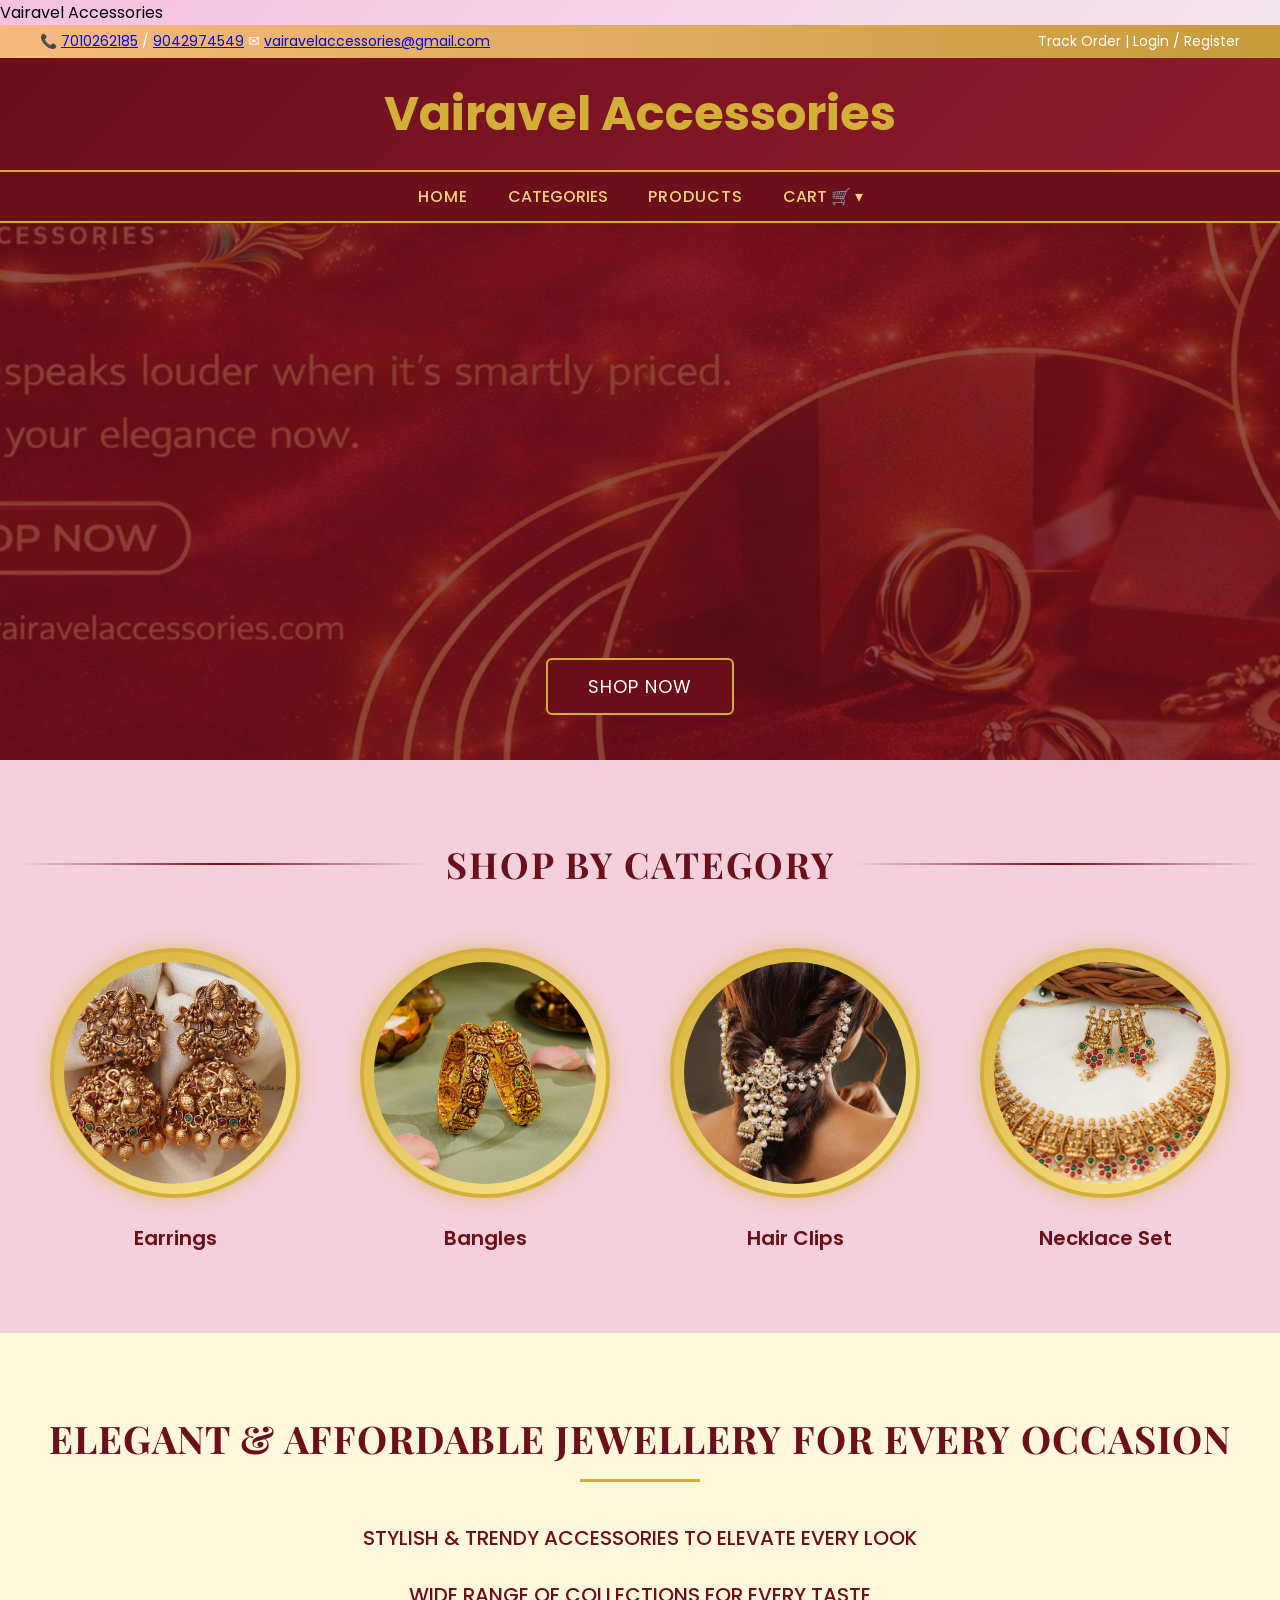
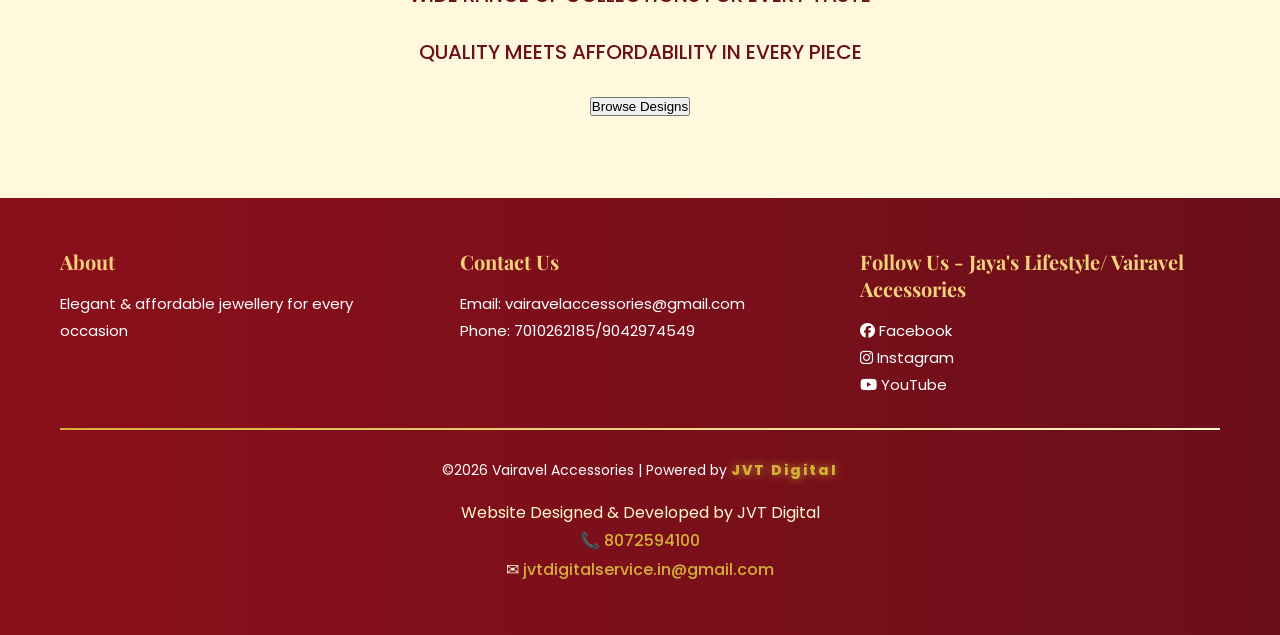
==== index.html @ 4d1705d9 "Add files via upload Upload Website" ====
<!DOCTYPE html>
<html lang="en">
<head>
<meta charset="UTF-8">
<meta name="viewport" content="width=device-width, initial-scale=1.0">
<title>Vairavel Accessories</title>

<!-- Google Fonts -->
<link href="https://fonts.googleapis.com/css2?family=Great+Vibes&family=Playfair+Display:wght@500;700&family=Poppins:wght@300;400;500&display=swap" rel="stylesheet">

<!-- Font Awesome for social icons -->
<link rel="stylesheet" href="https://cdnjs.cloudflare.com/ajax/libs/font-awesome/6.4.0/css/all.min.css">

<link rel="stylesheet" href="style.css">
</head>

<body>

  <body>

<div class="loader">Vairavel Accessories</div>

<div class="top-bar">
  <div>
    📞 <a href="tel:7010262185" class="social-icon">7010262185</a> /
    <a href="tel:9042974549" class="social-icon">9042974549</a>
    ✉ <a href="mailto:vairavelaccessories@gmail.com" class="social-icon">vairavelaccessories@gmail.com</a>
  </div>
  <div>Track Order | Login / Register</div>
</div>

<header class="main-header">
  <h1 class="gold-shimmer">Vairavel Accessories</h1>
</header>

<nav class="navbar">
  <ul>
    <li><a href="index.html">HOME</a></li>
    <li>CATEGORIES</li>
    <li> <a href="products.html">PRODUCTS</a></li>
    <li>CART 🛒 ▾</li>
  </ul>
</nav>

<section class="banner">

  <img src="images/banner.jpg" alt="Banner" class="banner-img">

  <div class="banner-overlay"></div>

  <div class="banner-content">
    <a href="products.html" class="banner-btn" id="shopBtn">SHOP NOW</a>
  </div>

</section>

<section class="category reveal">
  <div class="category-heading">
    <hr>
    <h2 class="wine-heading gold-shimmer">SHOP BY CATEGORY</h2>
    <hr>
  </div>

  <div class="cat-grid">
    <div class="cat-card">
      <img src="images/earrings.jpg">
      <p>Earrings</p>
    </div>
    <div class="cat-card">
      <img src="images/bangles.jpg">
      <p>Bangles</p>
    </div>
    <div class="cat-card">
      <img src="images/hairclips.jpg">
      <p>Hair Clips</p>
    </div>
    <div class="cat-card">
      <img src="images/necklace.jpg">
      <p>Necklace Set</p>
    </div>
  </div>
</section>

<section class="about reveal">
  <h2 class="gold-shimmer">ELEGANT & AFFORDABLE JEWELLERY FOR EVERY OCCASION</h2>
  <div class="points">
    <p>STYLISH & TRENDY ACCESSORIES TO ELEVATE EVERY LOOK</p>
    <p>WIDE RANGE OF COLLECTIONS FOR EVERY TASTE</p>
    <p>QUALITY MEETS AFFORDABILITY IN EVERY PIECE</p>
  </div>
  <button class="browse-btn">Browse Designs</button>
</section>

<footer class="footer reveal">
  <div class="footer-columns">
    <div class="footer-col">
      <h3>About</h3>
      <p>Elegant & affordable jewellery for every occasion</p>
    </div>

    <div class="footer-col">
      <h3>Contact Us</h3>
      <p>Email: <a href="mailto:vairavelaccessories@gmail.com" class="social-icon">vairavelaccessories@gmail.com</a></p>
      <p>Phone: <a href="tel:7010262185/9042974549" class="social-icon">7010262185/9042974549</a></p>
    </div>

    <div class="footer-col">
      <h3>Follow Us - Jaya's Lifestyle/ Vairavel Accessories</h3>
      <a href="#" class="social-icon"><i class="fab fa-facebook"></i> Facebook</a><br>
      <a href="#" class="social-icon"><i class="fab fa-instagram"></i> Instagram</a><br>
      <a href="#" class="social-icon"><i class="fab fa-youtube"></i> YouTube</a>
    </div>
  </div>

  <hr class="footer-line">
 
<p class="copy">
©2026 Vairavel Accessories | Powered by <span class="jvt">JVT Digital</span>
</p>

<div class="dev-contact">

<p>Website Designed & Developed by JVT Digital</p>

<p>
📞 <a href="tel:8072594100">8072594100</a>
</p>

<p>
✉ <a href="mailto:jvtdigitalservice.in@gmail.com">
jvtdigitalservice.in@gmail.com
</a>
</p>

</div>

</footer>

<script src="script.js"></script>
</body>
</html>
---- style.css ----
/* RESET */
*{
  margin:0;
  padding:0;
  box-sizing:border-box;
  scroll-behavior:smooth;
}



/* TOP BAR */
.top-bar{
  background:linear-gradient(to right,#f7ba81,#c89b3c);
  color:white;
  display:flex;
  justify-content:space-between;
  padding:6px 40px;
  font-family:Poppins;
  font-size:14px;
}

/* HEADER */
.main-header{
  text-align:center;
  padding:20px 0;
  background:linear-gradient(135deg,#6b0f1a,#8e1b2c);
}
.main-header h1{
  font-size:48px;
  color:#d4af37;
}

/* NAVBAR */
.navbar{
  width: 100%;
  background:#6b0f1a;
  border-top:2px solid #d4af37;
  border-bottom:2px solid #d4af37;
}
.navbar ul{
  display:flex;
  justify-content:center;
  gap:40px;
  list-style:none;
  padding:12px 0;
}
.navbar li{
  color:#f5d27a;
  font-family:Poppins;
  font-weight:500;
  cursor:pointer;
  position:relative;
}
.navbar li::after{
  content:"";
  position:absolute;
  left:0;
  bottom:-6px;
  width:0%;
  height:3px;
  background:#d4af37;
  transition:0.3s;
}
.navbar li:hover::after{
  width:100%;
}

/* BANNER FIXED */

/* HERO BANNER */
.banner{
  position:relative;
  width: 100vw;
  height:auto;
  overflow:hidden;
  text-align: center;
  background: rgba(124, 27, 39, 0.75);
}

.banner-img{  
  position: relative;
  top: 50%;
  width:100%;
  transform: translate(-50%,-50%) ;
  height:auto;
  object-fit:cover;
  object-position: center;
  display: block;
  transform:scale(1.5);
  transition:transform 1.2s ease;

}

/* Wine Overlay */
.banner-overlay{
  position:absolute;
  top:0;
  left:0;
  width:100%;
  height:100%;
  background:rgba(107,15,26,0.75);
  transition:opacity 1s ease;
  z-index:1;
}

/* Banner Content */
.banner-content{
  position:absolute;
  bottom:60px;
  left:50%;
  transform:translateX(-50%);
z-index:2;
}

.banner-btn{
  background:#6b0f1a;
  color:white;
  padding:14px 40px;
  text-decoration:none;
  font-size:18px;
  border:2px solid #d4af37;
  border-radius:6px;
  font-family:Poppins;
  transition:0.4s;
  letter-spacing:1px;
}

.banner-btn:hover{
  background:#d4af37;
  color:#6b0f1a;
  box-shadow:0 0 20px #d4af37;
}

/* When active */
.banner.active .banner-overlay{
  opacity:0;
}

.banner.active .banner-img{
  transform:scale(1.05);
}

/* Category */

/* CATEGORY SECTION FIXED */
.category{
  text-align:center;
  padding:80px 20px;
  background:#f3d0dc;
}

.category-heading{
  display:flex;
  align-items:center;
  justify-content:center;
  gap:20px;
  margin-bottom:60px;
}

.category-heading hr{
  flex:1;
  height:2px;
  border:none;
  background:linear-gradient(to right,transparent,#6b0f1a,transparent);
}

.wine-heading{
  color:#6b0f1a;
  font-family:'Playfair Display';
  font-size:36px;
  letter-spacing:2px;
}

/* GRID FIX */
.cat-grid{
  max-width:1200px;
  margin:0 auto;
  display:flex;
  justify-content:center;
  align-items:center;
  gap:60px;
  flex-wrap:wrap;
}

/* CARD */
.cat-card{
  text-align:center;
  transition:0.4s ease;
}

.cat-card img{
  width:250px;
  height:250px;
  border-radius:50%;
  padding:10px;
  border:4px solid #d4af37;
  background:linear-gradient(145deg,#d4af37,#fbe58d);
  object-fit:cover;
  transition:0.4s;
  box-shadow:0 0 20px rgba(212,175,55,0.6);
}

.cat-card:hover img{
  transform:scale(1.08);
  box-shadow:0 0 40px rgba(212,175,55,1);
}

.cat-card p{
  margin-top:18px;
  font-family:Poppins;
  font-weight:600;
  font-size:20px;
  color:#6b0f1a;
}

/* ABOUT */
.about{
  background:#fff8dc;
  text-align:center;
  padding:80px 20px;
}

.about h2{
  color:#6b0f1a;
  font-family:'Playfair Display';
  font-size:38px;
  margin-bottom:25px;
  letter-spacing:1px;
}

.about h2::after{
  content:"";
  display:block;
  width:120px;
  height:3px;
  background:#d4af37;
  margin:15px auto 40px;
}

.points{
  max-width:800px;
  margin:0 auto;
}

.points p{
  font-family:Poppins;
  font-weight:500;
  color:#6b0f1a;
  font-size:20px;
  margin-bottom:25px;
  line-height:1.6;
}

/* FOOTER SECTION */
.footer{
  background:linear-gradient(90deg,#8b0f1a,#6b0f1a);
  padding:50px 60px;
  color:white;
}

.footer-columns{
  display:flex;
  flex-wrap:wrap;
  justify-content:space-between;
  align-items:flex-start;
  gap:40px;
  max-width:1200px;
  margin:0 auto;
}

.footer-col{
  flex:1;
  min-width:220px;
}

.footer-col h3{
  font-family:'Playfair Display';
  margin-bottom:15px;
  font-size:20px;
  color:#f5d27a;
}

.footer-col p,
.footer-col a{
  font-family:Poppins;
  font-size:15px;
  line-height:1.8;
  color:white;
  text-decoration:none;
}

.footer-col a:hover{
  color:#d4af37;
  transition:0.3s ease;
}

.footer-line{
  border:none;
  height:2px;
  background:linear-gradient(to right,#d4af37,#fffacd);
  margin:30px 0;
}

.copy{
  text-align:center;
  font-family:Poppins;
  font-size:14px;
}

.jvt{
  font-weight:800;
  color:#d4af37;
  letter-spacing:2px;
  text-shadow:0 0 10px rgba(212,175,55,0.8);
}

.copy{
text-align:center;
margin-bottom:18px;   /* creates space below Powered by line */
}

.dev-contact{
text-align:center;
font-size:16px;
color:#fffacd;
line-height:1.8;     /* gives nice spacing inside contact section */
}

.dev-contact a{
color:#d4af37;
text-decoration:none;
font-weight:500;
}

.dev-contact a:hover{
text-decoration:underline;
}

/* RESPONSIVE */
@media(max-width:768px){
  .navbar ul{flex-direction:column;gap:15px;}
  .cat-card img{width:150px;height:150px;}
}

.fade-section{
  opacity:0;
  transform:translateY(60px);
  transition:opacity 1s ease, transform 1s ease;
}

.fade-section.show{
  opacity:1;
  transform:translateY(0);
}


/* ===== SAFE SCROLL FADE ===== */

.reveal {
  opacity: 0;
  transform: translateY(40px);
  transition: opacity 0.8s ease, transform 0.8s ease;
}

.reveal.active {
  opacity: 1;
  transform: translateY(0);
}

/* NAVBAR LINKS FIX */
.navbar a{
  text-decoration:none;
  color:#f5d27a;
  font-family:Poppins;
  font-weight:500;
}

.navbar a:hover{
  color:#d4af37;
}

.navbar li{
  position:relative;
  list-style:none;
}

.navbar li::after{
  content:"";
  position:absolute;
  left:0;
  bottom:-6px;
  width:0%;
  height:3px;
  background:#d4af37;
  transition:0.3s;
}

.navbar li:hover::after{
  width:100%;
}

.navbar a{
  letter-spacing:1px;
}

/* PRODUCT PAGE */

.product-header{
text-align:center;
padding:60px 20px;
font-family:'Playfair Display',serif;
font-size:32px;
color:#6b0f1a;
}

.product-filter{
text-align:center;
margin-bottom:40px;
}

.filter-btn{
padding:10px 20px;
margin:5px;
border:none;
background:#eee;
cursor:pointer;
font-family:Poppins;
border-radius:20px;
border:1px solid #d4af37;
color:#6b0f1a;
transition:0.3s;
}

.filter-btn:hover{
background:#6b0f1a;
color:white;
}

.filter-btn.active{
background:#6b0f1a;
color:white;
}

.product-grid{
display:grid;
grid-template-columns:repeat(auto-fit,minmax(220px,1fr));
gap:30px;
padding:40px;
}

.product-card{
background:#fff;
padding:12px;
text-align:center;
border-radius:10px;
border:2px solid #d4af37;
box-shadow:0 8px 20px rgba(0,0,0,0.08);
transition:0.3s;
}

.product-card:hover{
transform:translateY(-6px);
box-shadow:0 15px 30px rgba(0,0,0,0.15);
}

/* 🔥 IMPORTANT FIX */
.product-card img{
width:100%;
height:220px;
object-fit:cover;
border-radius:6px;
}

.price{
color:#d4af37;
font-size:18px;
font-weight:600;
margin:8px 0;
}

.code{
font-size:13px;
color:#777;
margin-bottom:10px;
}

.order-btn{
display:inline-block;
padding:8px 15px;
background:#6b0f1a;
color:white;
text-decoration:none;
border-radius:5px;
font-weight:bold;
transition:0.3s;
}

.order-btn:hover{
background:#d4af37;
color:#6b0f1a;
}

/* BODY BACKGROUND */
body{
margin:0;
font-family:'Poppins', sans-serif;
background:linear-gradient(135deg,#f5c1de,#f5f4f4,#fff);
}
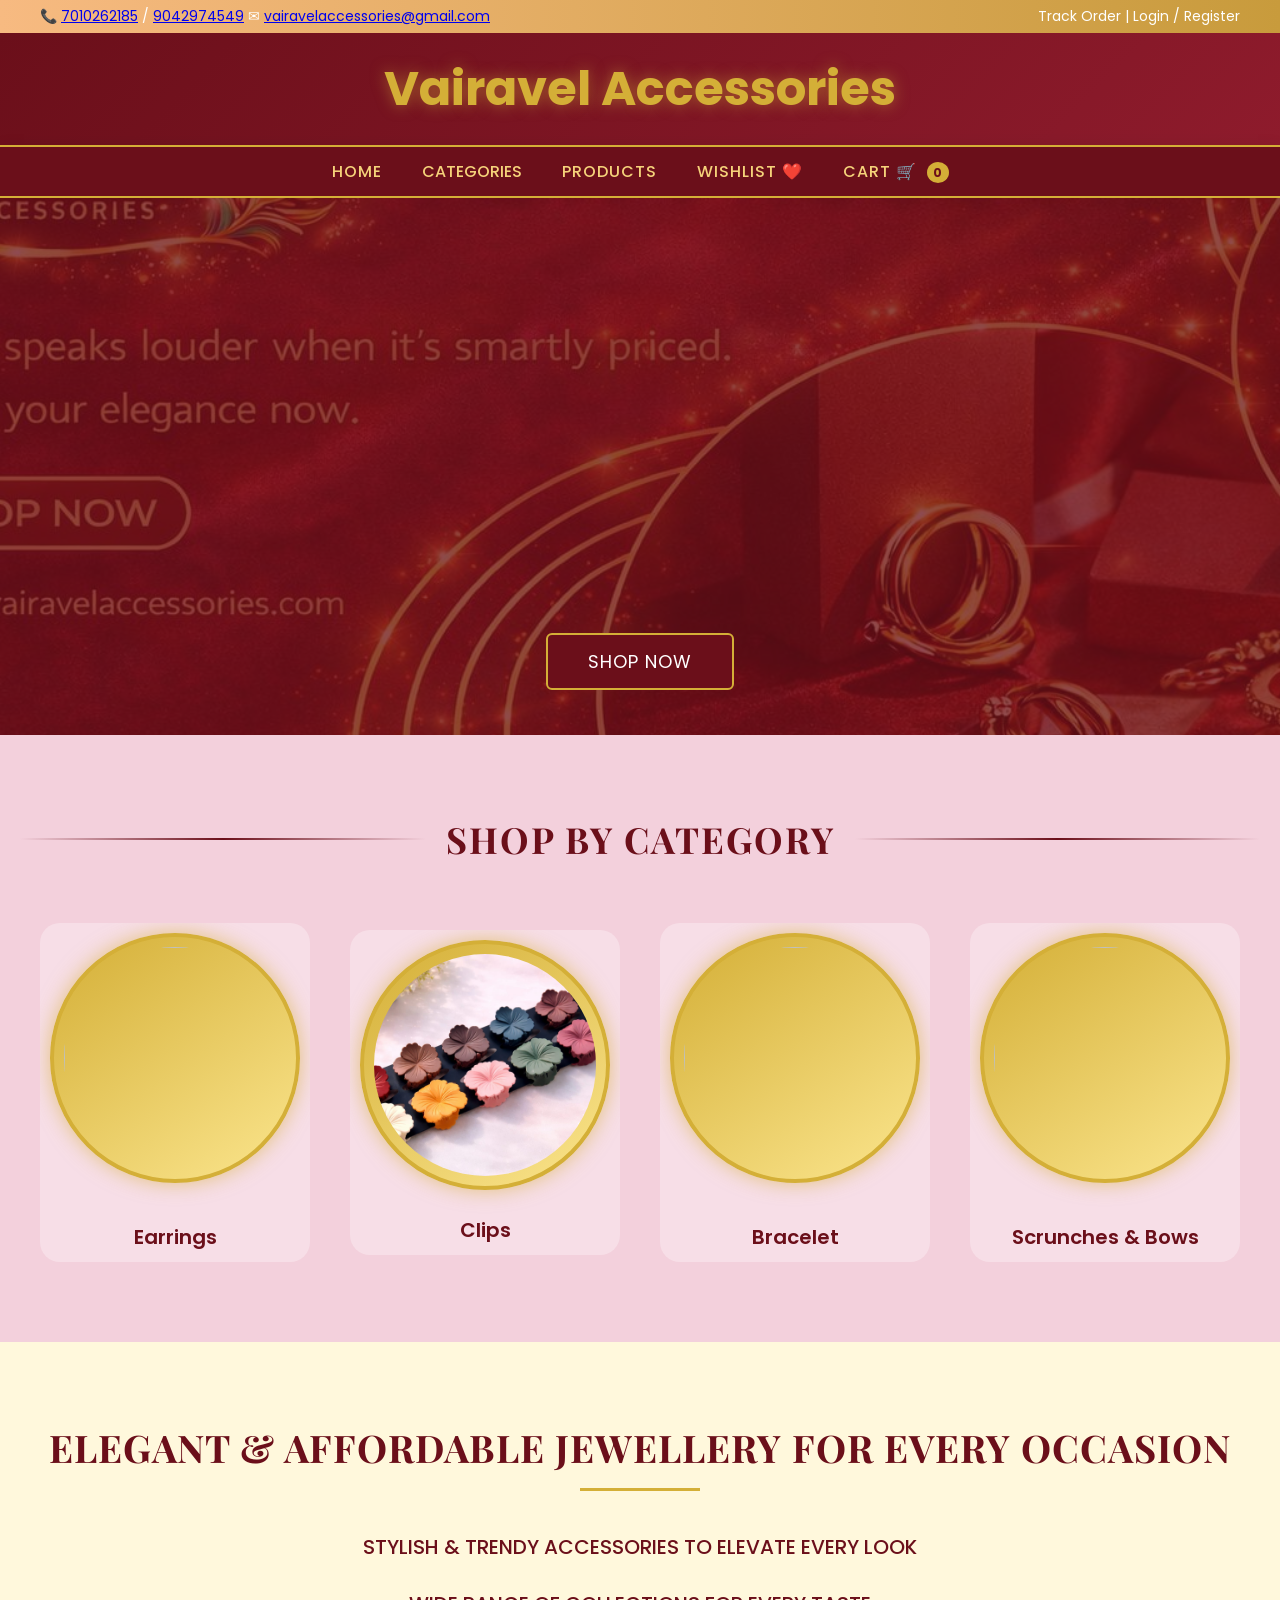
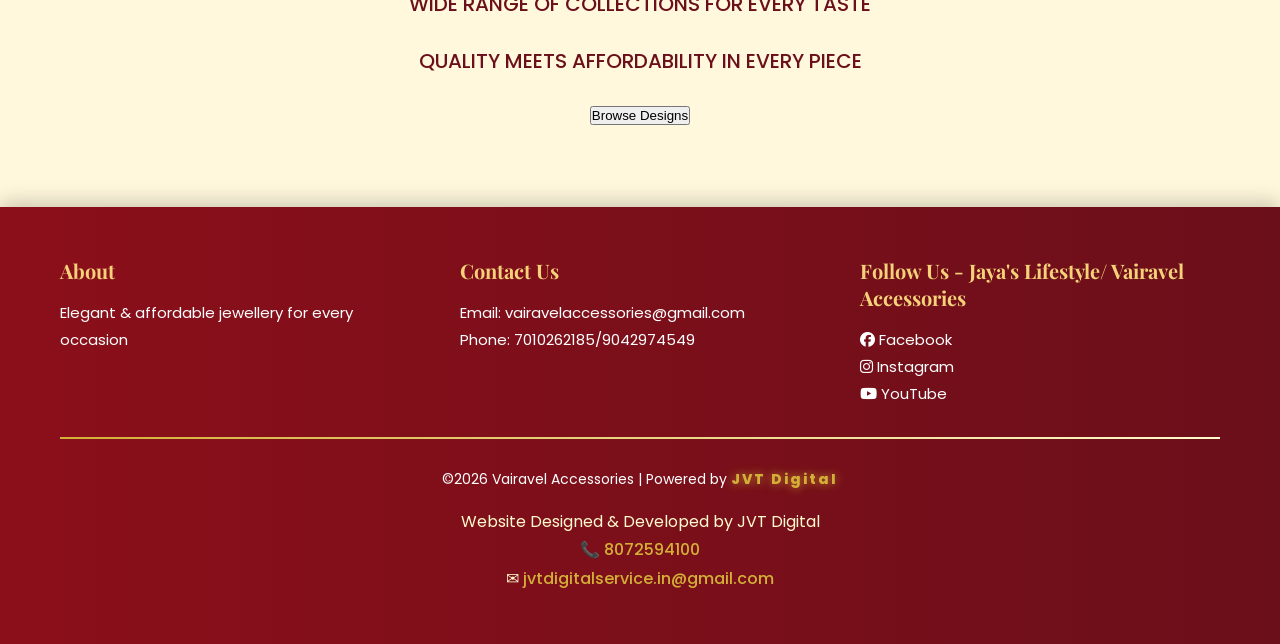
==== commit 07869a0b: "Add files via upload Modern accessories shopping website with cart, wishlist, and dynamic product sy" ====
--- a/index.html
+++ b/index.html
@@ -16,7 +16,6 @@
 
 <body>
 
-  <body>
 
 <div class="loader">Vairavel Accessories</div>
 
@@ -38,7 +37,12 @@
     <li><a href="index.html">HOME</a></li>
     <li>CATEGORIES</li>
     <li> <a href="products.html">PRODUCTS</a></li>
-    <li>CART 🛒 ▾</li>
+    <li><a href="wishlist.html">WISHLIST ❤️</a></li>
+    <li>
+  <a href="cart.html" class="cart-link">
+  CART 🛒 <span id="cartCount" class="cart-count">0</span>
+</a>
+</li>
   </ul>
 </nav>
 
@@ -62,23 +66,36 @@
   </div>
 
   <div class="cat-grid">
-    <div class="cat-card">
-      <img src="images/earrings.jpg">
-      <p>Earrings</p>
-    </div>
-    <div class="cat-card">
-      <img src="images/bangles.jpg">
-      <p>Bangles</p>
-    </div>
-    <div class="cat-card">
-      <img src="images/hairclips.jpg">
-      <p>Hair Clips</p>
-    </div>
-    <div class="cat-card">
-      <img src="images/necklace.jpg">
-      <p>Necklace Set</p>
-    </div>
-  </div>
+
+  <div class="cat-card">
+  <a href="products.html?category=earring">
+    <img src="images/e28.jpg">
+    <p>Earrings</p>
+  </a>
+</div>
+
+<div class="cat-card">
+  <a href="products.html?category=clip">
+    <img src="images/c12.jpg">
+    <p>Clips</p>
+  </a>
+</div>
+
+<div class="cat-card">
+  <a href="products.html?category=bracelet">
+    <img src="images/b5.jpg">
+    <p>Bracelet</p>
+  </a>
+</div>
+
+<div class="cat-card">
+  <a href="products.html?category=scrunch">
+    <img src="images/s1.jpg">
+    <p>Scrunches & Bows</p>
+  </a>
+</div>
+
+</div>
 </section>
 
 <section class="about reveal">
--- a/style.css
+++ b/style.css
@@ -1,4 +1,3 @@
-
 
 /* RESET */
 *{
@@ -18,7 +17,7 @@
   justify-content:space-between;
   padding:6px 40px;
   font-family:Poppins;
-  font-size:14px;
+  font-size:14px; 
 }
 
 /* HEADER */
@@ -458,6 +457,52 @@
 border:2px solid #d4af37;
 box-shadow:0 8px 20px rgba(0,0,0,0.08);
 transition:0.3s;
+
+.product-card {
+  position: relative;
+}
+
+/* NEW */
+.new-badge {
+  position: absolute;
+  top: 10px;
+  left: 10px;
+  background: green;
+  color: #fff;
+  padding: 5px 10px;
+  font-size: 12px;
+  z-index: 10;
+}
+
+/* SOLD OUT */
+.sold-badge {
+  position: absolute;
+  top: 10px;
+  right: 10px;
+  background: rgb(243, 1, 1);
+  color: #fff;
+  padding: 5px 10px;
+  font-size: 12px;
+  z-index: 10;
+}
+
+/* BEST SELLER */
+.best-badge {
+  position: absolute;
+  top: 10px;   /* 👈 CHANGE HERE */
+  right: 10px;
+  background: gold;
+  color: #000;
+  padding: 5px 10px;
+  font-size: 12px;
+  z-index: 10;
+
+  .best-badge {
+  top: 10px;
+  left: 50%;
+  transform: translateX(-50%);
+}
+}
 }
 
 .product-card:hover{
@@ -507,4 +552,1101 @@
 margin:0;
 font-family:'Poppins', sans-serif;
 background:linear-gradient(135deg,#f5c1de,#f5f4f4,#fff);
-}+}
+
+/* ================= MOBILE FIX ONLY ================= */
+@media(max-width:768px){
+
+  /* TOP BAR */
+  .top-bar{
+    flex-direction:column;
+    text-align:center;
+    gap:5px;
+    padding:10px;
+    font-size:12px;
+  }
+
+  /* HEADER */
+  .main-header h1{
+    font-size:28px;
+  }
+
+  /* NAVBAR */
+  .navbar ul{
+    flex-direction:row !important;
+    flex-wrap:wrap;
+    justify-content:center;
+    gap:12px;
+    padding:10px;
+  }
+
+  .navbar li{
+    font-size:14px;
+  }
+
+  /* BANNER FIX */
+  .banner-img{
+    transform:scale(1.1) !important;
+  }
+
+  .banner-content{
+    bottom:30px;
+  }
+
+  .banner-btn{
+    padding:10px 25px;
+    font-size:14px;
+  }
+
+  /* CATEGORY */
+  .category{
+    padding:40px 10px;
+  }
+
+  .cat-grid{
+    gap:20px;
+  }
+
+  .cat-card img{
+    width:120px;
+    height:120px;
+  }
+
+  .cat-card p{
+    font-size:14px;
+  }
+
+  /* ABOUT */
+  .about{
+    padding:40px 15px;
+  }
+
+  .about h2{
+    font-size:22px;
+  }
+
+  .points p{
+    font-size:14px;
+  }
+
+  /* PRODUCT GRID */
+  .product-grid{
+    grid-template-columns:repeat(2,1fr) !important;
+    gap:15px;
+    padding:15px;
+  }
+
+  .product-card img{
+    height:140px !important;
+  }
+
+  .product-card h3{
+    font-size:14px;
+  }
+
+  .price{
+    font-size:14px;
+  }
+
+  .order-btn{
+    font-size:12px;
+    padding:6px 10px;
+  }
+
+  /* FOOTER */
+  .footer-columns{
+    flex-direction:column;
+    gap:20px;
+  }
+
+}
+
+.product-detail{
+  text-align:center;
+  padding:40px;
+}
+
+.product-detail img{
+  width:300px;
+  border-radius:10px;
+  margin-bottom:20px;
+}
+
+/* ===== FULL PRODUCT PAGE ===== */
+
+.product-detail-page{
+  max-width:900px;
+  margin:40px auto;
+  background:#fff;
+  padding:20px;
+  border-radius:15px;
+  box-shadow:0 10px 30px rgba(0,0,0,0.1);
+}
+
+/* IMAGE */
+.product-image img{
+  width:100%;
+  border-radius:10px;
+  margin-bottom:20px;
+}
+
+/* NAME */
+#productName{
+  font-size:24px;
+  color:#6b0f1a;
+  margin-bottom:10px;
+}
+
+/* PRICE */
+.price-section{
+  font-size:20px;
+  margin-bottom:10px;
+}
+
+#productPrice{
+  color:#d4af37;
+  font-weight:bold;
+  margin-right:10px;
+}
+
+.old-price{
+  text-decoration:line-through;
+  color:#888;
+}
+
+/* CODE */
+#productCode{
+  font-size:14px;
+  color:#777;
+  margin-bottom:20px;
+}
+
+/* BUTTONS */
+.btn-group{
+  display:flex;
+  gap:10px;
+  margin-bottom:20px;
+}
+
+.add-cart{
+  flex:1;
+  padding:12px;
+  border:2px solid #6b0f1a;
+  background:white;
+  color:#6b0f1a;
+  border-radius:6px;
+  cursor:pointer;
+}
+
+.buy-now{
+  flex:1;
+  padding:12px;
+  background:#6b0f1a;
+  color:white;
+  text-align:center;
+  border-radius:6px;
+  text-decoration:none;
+}
+
+/* DESCRIPTION */
+.description{
+  margin-top:20px;
+}
+
+.description h3{
+  margin-bottom:10px;
+  color:#6b0f1a;
+}
+
+/* PRODUCT DETAIL PAGE */
+.product-detail-page{
+  display:flex;
+  gap:40px;
+  padding:50px;
+  background:#fff;
+}
+
+/* IMAGE */
+.detail-img img{
+  width: 350px;
+  border-radius:10px;
+  box-shadow:0 10px 30px rgba(0,0,0,0.1);
+}
+
+/* INFO */
+.detail-info{
+  max-width:500px;
+}
+
+.detail-info h2{
+  font-size:28px;
+  color:#6b0f1a;
+  margin-bottom:10px;
+}
+
+.detail-info .price{
+  font-size:22px;
+  color:#d4af37;
+  font-weight:bold;
+  margin:10px 0;
+}
+
+.detail-info .code{
+  color:#777;
+  margin-bottom:20px;
+}
+
+/* BUTTONS */
+.btn-group{
+  display:flex;
+  gap:15px;
+  margin-bottom:25px;
+}
+
+.buy-btn{
+  padding:10px 20px;
+  border:none;
+  background:#ff3f6c;
+  color:white;
+  border-radius:5px;
+  cursor:pointer;
+}
+
+/* DESCRIPTION */
+.description h3{
+  margin-bottom:10px;
+  color:#6b0f1a;
+}
+
+.description p{
+  color:#555;
+  line-height:1.6;
+}
+
+/* MOBILE FIX */
+@media(max-width:768px){
+
+  .product-detail-page{
+    flex-direction:column;
+    padding:20px;
+  }
+
+  .detail-img img{
+    width:100%;
+  }
+
+}
+
+/* RELATED PRODUCTS */
+.related-products{
+  margin-top:40px;
+}
+
+.related-products h3{
+  margin-bottom:20px;
+  color:#6b0f1a;
+  text-align:left;
+}
+
+.related-grid{
+  display:grid;
+  grid-template-columns:repeat(4,1fr);
+  gap:20px;
+}
+
+.related-card{
+  background:#fff;
+  padding:10px;
+  border-radius:8px;
+  text-align:center;
+  cursor:pointer;
+  border:1px solid #eee;
+  transition:0.3s;
+}
+
+.related-card:hover{
+  transform:scale(1.05);
+}
+
+.related-card img{
+  width:100%;
+  height:140px;
+  object-fit:cover;
+  border-radius:6px;
+}
+
+.related-card p{
+  font-size:14px;
+  margin:8px 0;
+}
+
+.related-card span{
+  color:#d4af37;
+  font-weight:bold;
+}
+
+/* 📱 MOBILE FIX */
+@media(max-width:768px){
+
+  .related-grid{
+    grid-template-columns:repeat(2,1fr);
+  }
+
+}
+
+/* CATEGORY LINK FIX */
+.cat-card a{
+  text-decoration: none;
+  display: inline-block;
+  color: inherit;
+}
+
+/* KEEP GRID PERFECT */
+.cat-grid{
+  display: flex;
+  justify-content: center;
+  gap: 40px;
+  flex-wrap: wrap;
+}
+
+/* MOBILE FIX */
+@media(max-width:768px){
+  .cat-grid{
+    gap:20px;
+  }
+
+  .cat-card{
+    width:45%;
+  }
+}
+
+/* ===== FORCE CATEGORY HORIZONTAL FIX ===== */
+
+.cat-grid{
+  display: flex !important;
+  flex-direction: row !important;
+  justify-content: center !important;
+  align-items: center !important;
+  gap: 40px !important;
+  flex-wrap: wrap !important;
+}
+
+.cat-card{
+  width: auto !important;
+  text-align: center;
+}
+
+/* LINK FIX */
+.cat-card a{
+  display: block;
+  text-decoration: none;
+  color: inherit;
+}
+
+/* MOBILE CLEAN */
+@media(max-width:768px){
+
+  .cat-grid{
+    flex-direction: row !important;
+    gap:20px !important;
+  }
+
+  .cat-card{
+    width:45% !important;
+  }
+
+}
+
+/* ===== CATEGORY PREMIUM EFFECT ===== */
+
+.cat-card img{
+  transition: all 0.4s ease;
+  position: relative;
+}
+
+/* ✨ Glow effect */
+.cat-card{
+  transition: 0.4s;
+}
+
+.cat-card:hover{
+  transform: translateY(-10px) scale(1.05);
+}
+
+/* 🔥 Image shine */
+.cat-card img::after{
+  content:"";
+  position:absolute;
+  top:0;
+  left:-100%;
+  width:50%;
+  height:100%;
+  background:linear-gradient(120deg,transparent,rgba(255,255,255,0.6),transparent);
+  transform:skewX(-20deg);
+}
+
+/* Shine animation on hover */
+.cat-card:hover img{
+  box-shadow:0 0 30px rgba(212,175,55,0.8);
+}
+
+/* Text glow */
+.cat-card p{
+  transition:0.3s;
+}
+
+.cat-card:hover p{
+  color:#d4af37;
+  text-shadow:0 0 10px rgba(212,175,55,0.8);
+}
+
+/* ===== REAL SHINE EFFECT ===== */
+
+.cat-card{
+  position: relative;
+  overflow: hidden;
+}
+
+/* ✨ Moving light */
+.cat-card::before{
+  content:"";
+  position:absolute;
+  top:0;
+  left:-120%;
+  width:60%;
+  height:100%;
+  background:linear-gradient(
+    120deg,
+    transparent,
+    rgba(255,255,255,0.7),
+    transparent
+  );
+  transform:skewX(-20deg);
+}
+
+/* 🔥 Animate on hover */
+.cat-card:hover::before{
+  animation: shineMove 0.8s ease;
+}
+
+@keyframes shineMove{
+  0%{ left:-120%; }
+  100%{ left:120%; }
+}
+
+/* ===== PREMIUM CART UI ===== */
+
+.cart-card{
+  display:flex;
+  gap:20px;
+  background:#fff;
+  border-radius:12px;
+  padding:15px;
+  margin-bottom:20px;
+  box-shadow:0 5px 15px rgba(0,0,0,0.08);
+  align-items:center;
+}
+
+.cart-left img{
+  width:100px;
+  height:100px;
+  object-fit:cover;
+  border-radius:10px;
+  border:2px solid #d4af37;
+}
+
+.cart-right{
+  flex:1;
+}
+
+.cart-right h3{
+  margin-bottom:5px;
+  color:#6b0f1a;
+}
+
+.cart-right .price{
+  color:#d4af37;
+  font-weight:600;
+  margin-bottom:10px;
+}
+
+.qty-box{
+  display:flex;
+  align-items:center;
+  gap:10px;
+  margin-bottom:10px;
+}
+
+.qty-box button{
+  width:30px;
+  height:30px;
+  border:none;
+  background:#6b0f1a;
+  color:white;
+  border-radius:5px;
+  cursor:pointer;
+}
+
+.qty-box span{
+  font-weight:bold;
+}
+
+.remove-btn{
+  background:#eee;
+  border:none;
+  padding:6px 12px;
+  border-radius:5px;
+  cursor:pointer;
+}
+
+.remove-btn:hover{
+  background:#6b0f1a;
+  color:white;
+}
+
+/* TOTAL + BUTTON */
+.cart-total{
+  text-align:center;
+  margin-top:20px;
+}
+
+.cart-total h3{
+  color:#6b0f1a;
+  margin-bottom:10px;
+}
+
+.order-btn-main{
+  padding:12px 25px;
+  background:#6b0f1a;
+  color:white;
+  border:none;
+  border-radius:6px;
+  cursor:pointer;
+}
+
+.order-btn-main:hover{
+  background:#d4af37;
+  color:#6b0f1a;
+}
+
+.cart-left img{
+  width: 80px;
+  height: 80px;
+  object-fit: cover;
+  border-radius: 8px;
+}
+
+/* ===== CART BUTTON DESIGN ===== */
+
+.cart-btn{
+  display:inline-block;
+  margin-top:10px;
+  padding:10px 18px;
+  background:linear-gradient(135deg,#6b0f1a,#8e1b2c);
+  color:white;
+  border:none;
+  border-radius:6px;
+  font-weight:600;
+  cursor:pointer;
+  transition:0.3s ease;
+  font-family:Poppins;
+  letter-spacing:0.5px;
+}
+
+/* Hover effect */
+.cart-btn:hover{
+  background:#d4af37;
+  color:#6b0f1a;
+  box-shadow:0 0 12px rgba(212,175,55,0.6);
+  transform:translateY(-2px);
+}
+
+.order-btn{
+  margin-right:8px;
+}
+
+/* SMALL CART BUTTON (PRODUCT PAGE) */
+.product-card .cart-btn{
+  padding:6px 12px;
+  font-size:13px;
+  margin-top:6px;
+}
+
+/* NORMAL SIZE (DETAIL PAGE) */
+.detail-info .cart-btn{
+  padding:10px 20px;
+  font-size:15px;
+}
+
+.order-btn{
+  background:#05a841; /* WhatsApp green */
+  color:white;
+}
+
+.order-btn:hover{
+  background:#2af173;
+  color:white;
+}
+
+.cart-btn{
+  background:#6b0f1a;
+  color:white;
+}
+
+.cart-btn:hover{
+  background:#d4af37;
+  color:#6b0f1a;
+}
+
+/* CART COUNT BADGE */
+.cart-link{
+  position:relative;
+}
+
+.cart-count{
+  background:#d4af37;
+  color:#6b0f1a;
+  font-size:12px;
+  padding:2px 6px;
+  border-radius:50%;
+  margin-left:5px;
+  font-weight:bold;
+}
+
+/* TOAST MESSAGE */
+.toast{
+  position:fixed;
+  bottom:20px;
+  left:50%;
+  transform:translateX(-50%);
+  background:#6b0f1a;
+  color:white;
+  padding:10px 20px;
+  border-radius:6px;
+  opacity:0;
+  transition:0.3s;
+  z-index:999;
+}
+
+.toast.show{
+  opacity:1;
+  bottom:40px;
+}
+
+/* BUTTON CLICK EFFECT */
+.cart-btn:active{
+  transform:scale(0.95);
+}
+
+.order-btn:active{
+  transform:scale(0.95);
+}
+
+.search-box{
+  display:block;
+  margin:20px auto;
+  padding:10px 15px;
+  width:90%;
+  max-width:400px;
+  border-radius:20px;
+  border:1px solid #d4af37;
+  outline:none;
+  font-family:Poppins;
+}
+
+.loader{
+  display:none;
+}
+.search-box{
+  display:block !important;
+  visibility:visible !important;
+  opacity:1 !important;
+}
+
+.card-actions{
+  display:flex;
+  justify-content:space-between;
+  align-items:center;
+  margin-top:8px;
+}
+
+.wish-btn{
+  background:none;
+  border:none;
+  font-size:20px;
+  cursor:pointer;
+  color:#999;
+  transition:0.3s;
+}
+
+.wish-btn.active{
+  color:red;
+}
+
+.wish-btn:hover{
+  transform:scale(1.2);
+}
+
+.wish-btn{
+  position:absolute;
+  top:10px;
+  right:10px;
+  width:40px;
+  height:40px;
+  background:white;
+  border-radius:50%;
+  display:flex;
+  align-items:center;
+  justify-content:center;
+  font-size:22px;
+  cursor:pointer;
+}
+.wish-btn.active{
+  color:red;
+  background:#ffe6e6;
+}
+
+.wish-btn:hover{
+  transform:scale(1.15);
+}
+
+.product-card{
+  position:relative;
+}
+
+.wish-btn{
+  position:absolute;
+  top:10px;
+  right:10px;
+  font-size:20px;
+  cursor:pointer;
+  color:#999;
+  transition:0.3s;
+}
+
+.wish-btn.active{
+  color:red;
+}
+
+/* DETAIL PAGE IMPROVEMENT */
+.detail-container{
+  max-width:900px;
+  margin:auto;
+  padding:20px;
+}
+
+.detail-container img{
+  width:100%;
+  max-width:300px;
+  display:block;
+  margin:auto;
+}
+
+.detail-info{
+  text-align:center;
+  margin-top:20px;
+}
+
+.detail-info h2{
+  margin:10px 0;
+}
+
+.detail-info .price{
+  font-size:20px;
+  color:#6b0f1a;
+  font-weight:bold;
+}
+
+.detail-info .btn-group{
+  margin-top:15px;
+  display:flex;
+  justify-content:center;
+  gap:10px;
+}
+
+.product-card{
+  display:flex;
+  flex-direction:column;
+  justify-content:space-between;
+  height:100%;
+}
+
+.btn-box{
+  margin-top:auto;
+  display:flex;
+  flex-direction:column;
+  gap:8px;
+}
+
+.order-btn,
+.cart-btn{
+  width:100%;
+  text-align:center;
+}
+
+.item-card{
+  display:flex;
+  align-items:center;
+  gap:12px;
+  border:1px solid #eee;
+  padding:10px;
+  border-radius:8px;
+  margin-bottom:10px;
+  background:white;
+}
+
+/* 🔥 FIX IMAGE SIZE */
+.item-card img{
+  width:70px;
+  height:70px;
+  object-fit:cover;
+  border-radius:6px;
+}
+
+/* TEXT */
+.item-details{
+  flex:1;
+}
+
+.item-details h3{
+  font-size:14px;
+  margin:0;
+}
+
+.item-details p{
+  margin:4px 0;
+  font-size:13px;
+  color:#6b0f1a;
+}
+
+/* ACTION BUTTONS */
+.item-actions{
+  display:flex;
+  flex-direction:column;
+  gap:5px;
+}
+
+.item-actions button{
+  font-size:12px;
+  padding:4px 8px;
+}
+
+/* ================= PREMIUM POLISH (SAFE ADD) ================= */
+
+/* 🌟 GLOBAL SMOOTH FEEL */
+*{
+  transition: all 0.25s ease;
+}
+
+/* 🧊 PREMIUM CARD DEPTH */
+.product-card{
+  border:1px solid rgba(212,175,55,0.4);
+  backdrop-filter: blur(4px);
+}
+
+/* ✨ HOVER = LUXURY LIFT */
+.product-card:hover{
+  transform: translateY(-8px) scale(1.02);
+  box-shadow: 0 20px 40px rgba(0,0,0,0.18);
+}
+
+/* 🖼 IMAGE PREMIUM EFFECT */
+.product-card img{
+  transition: transform 0.4s ease;
+}
+
+.product-card:hover img{
+  transform: scale(1.08);
+}
+
+/* 💎 BUTTON PREMIUM EFFECT */
+.cart-btn,
+.order-btn{
+  position:relative;
+  overflow:hidden;
+}
+
+/* ✨ SHINE EFFECT ON BUTTON */
+.cart-btn::before,
+.order-btn::before{
+  content:"";
+  position:absolute;
+  top:0;
+  left:-100%;
+  width:50%;
+  height:100%;
+  background:linear-gradient(120deg,transparent,rgba(255,255,255,0.6),transparent);
+  transform:skewX(-20deg);
+}
+
+/* 🔥 BUTTON ANIMATION */
+.cart-btn:hover::before,
+.order-btn:hover::before{
+  animation: btnShine 0.6s ease;
+}
+
+@keyframes btnShine{
+  0%{ left:-100%; }
+  100%{ left:120%; }
+}
+
+/* 🎯 NAVBAR PREMIUM */
+.navbar{
+  box-shadow:0 4px 15px rgba(0,0,0,0.15);
+}
+
+/* 🧊 HEADER GLOW */
+.main-header h1{
+  text-shadow:0 0 15px rgba(212,175,55,0.5);
+}
+
+/* ✨ CATEGORY CARD EXTRA DEPTH */
+.cat-card{
+  background:rgba(255,255,255,0.3);
+  padding: 10px;
+  border-radius:20px;
+}
+
+/* 💫 CATEGORY HOVER STRONG */
+.cat-card:hover{
+  transform: translateY(-12px) scale(1.06);
+}
+
+/* 📦 CART CARD PREMIUM */
+.item-card{
+  box-shadow:0 6px 18px rgba(0,0,0,0.08);
+  border:none;
+}
+
+.item-card:hover{
+  transform:scale(1.02);
+}
+
+/* 🧠 INPUT PREMIUM */
+.search-box{
+  box-shadow:0 4px 12px rgba(0,0,0,0.1);
+}
+
+.search-box:focus{
+  border:1px solid #6b0f1a;
+  box-shadow:0 0 10px rgba(107,15,26,0.4);
+}
+
+/* ❤️ WISHLIST BUTTON PREMIUM */
+.wish-btn{
+  box-shadow:0 4px 10px rgba(0,0,0,0.15);
+}
+
+.wish-btn.active{
+  box-shadow:0 0 15px rgba(255,0,0,0.4);
+}
+
+/* 🪄 FOOTER PREMIUM */
+.footer{
+  box-shadow:0 -5px 20px rgba(0,0,0,0.2);
+}
+
+/* 🎬 SCROLL SMOOTH */
+html{
+  scroll-behavior:smooth;
+}
+
+.badge{
+  position:absolute;
+  top:10px;
+  left:10px;
+  padding:5px 10px;
+  font-size:12px;
+  font-weight:bold;
+  border-radius:4px;
+  color:white;
+  z-index:2;
+}
+
+.badge.best{
+  background:#d4af37;
+  color:#6b0f1a;
+}
+
+.badge.sold{
+  background:#e53935;
+}
+
+.disabled{
+  background:#aaa !important;
+  cursor:not-allowed;
+  pointer-events:none;
+}
+
+/* SOLD OUT */
+.sold-badge{
+  position:absolute;
+  top:10px;
+  left:10px;
+  background:#999;
+  color:white;
+  padding:4px 8px;
+  font-size:12px;
+  border-radius:5px;
+  font-weight:bold;
+}
+
+/* BESTSELLER */
+.best-badge{
+  position:absolute;
+  top:10px;
+  left:10px;
+  background:#d4af37;
+  color:#6b0f1a;
+  padding:4px 8px;
+  font-size:12px;
+  border-radius:5px;
+  font-weight:bold;
+}
+
+/* DISABLED BUTTON */
+.cart-btn:disabled{
+  background:#ccc;
+  cursor:not-allowed;
+  color:#666;
+}
+
+.new-badge{
+  position:absolute;
+  top:10px;
+  left:10px;
+  background:#2196f3;
+  color:white;
+  padding:5px 10px;
+  font-size:12px;
+  border-radius:4px;
+  z-index:2;
+}
+
+.sold-badge{
+  position:absolute;
+  top:10px;
+  right:10px;
+  background:red;
+  color:white;
+  padding:5px 10px;
+  font-size:12px;
+  border-radius:4px;
+  z-index:2;
+}
+
+.best-badge{
+  position:absolute;
+  top:40px;
+  left:10px;
+  background:#d4af37;
+  color:#6b0f1a;
+  padding:5px 10px;
+  font-size:12px;
+  border-radius:4px;
+  z-index:2;
+}
+
+.product-card{
+  position:relative;
+}   
